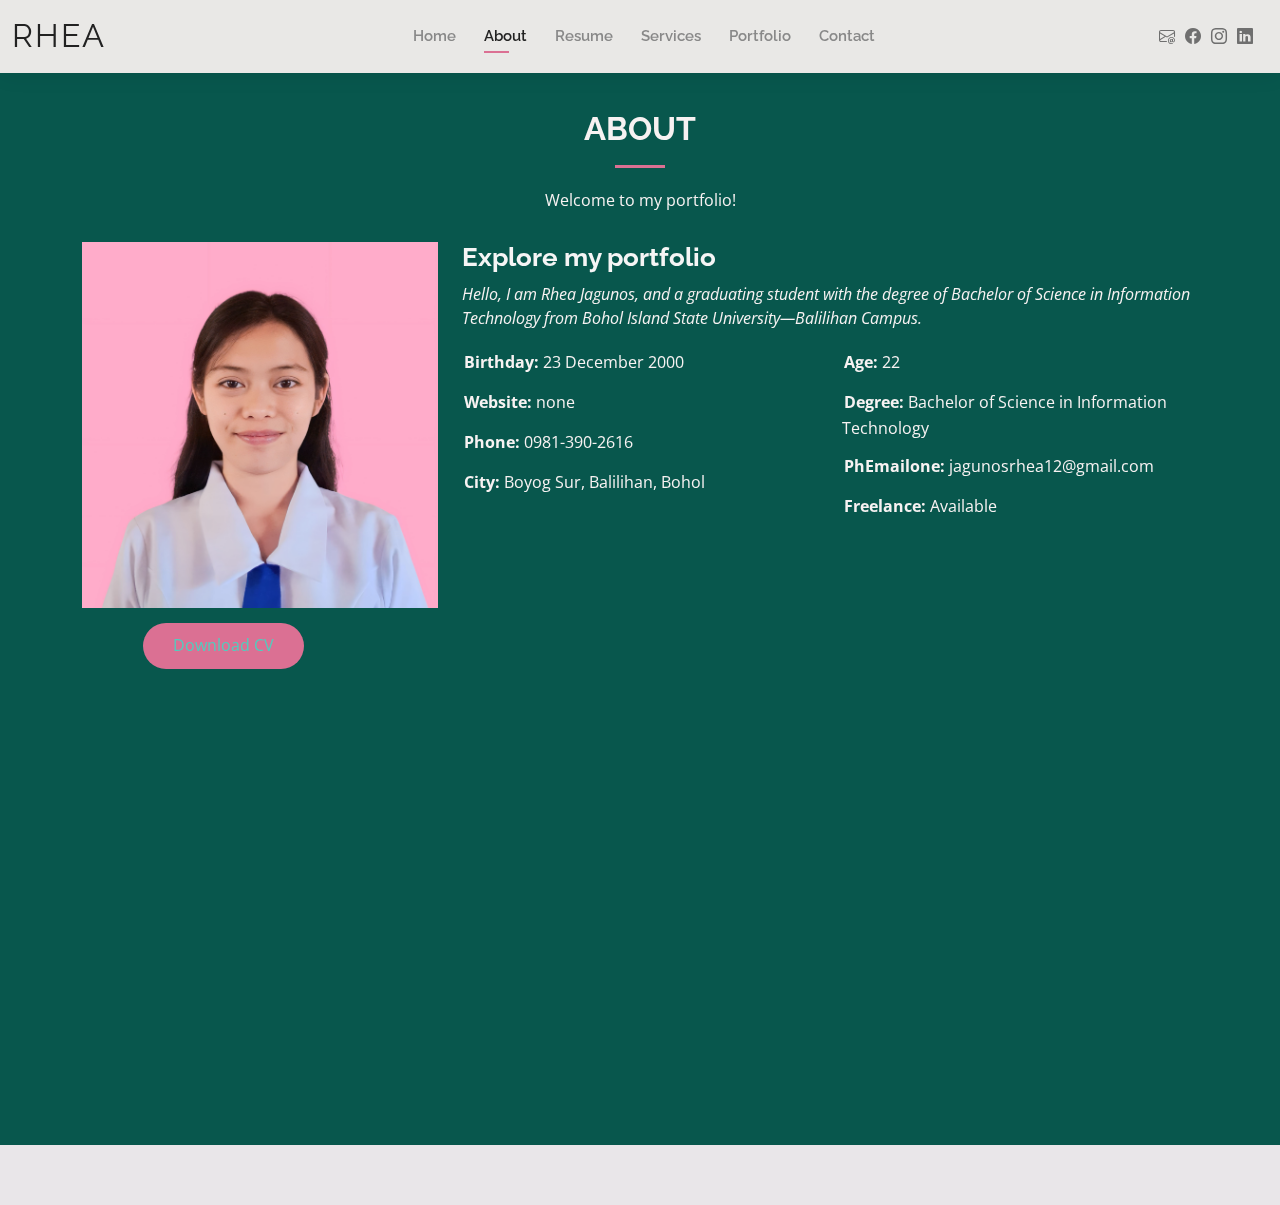
==== about.html @ 1e0264aa "an edit" ====
<!DOCTYPE html>
<html lang="en">

<head>
  <meta charset="utf-8">
  <meta content="width=device-width, initial-scale=1.0" name="viewport">

  <title>About - Rhea Jagunos</title>
  <meta content="" name="description">
  <meta content="" name="keywords">

  <!-- Favicons -->
  <link rel="icon" href="assets/img/icon.png" type="image/x-icon">
  <!--<link href="assets/img/icon.png" rel="icon">
  <link href="assets/img/apple-touch-icon.png" rel="apple-touch-icon">-->
  

  <!-- Google Fonts -->
  <link href="https://fonts.googleapis.com/css?family=Open+Sans:300,300i,400,400i,600,600i,700,700i|Raleway:300,300i,400,400i,500,500i,600,600i,700,700i|Poppins:300,300i,400,400i,500,500i,600,600i,700,700i" rel="stylesheet">

  <!-- Vendor CSS Files -->
  <link href="assets/vendor/aos/aos.css" rel="stylesheet">
  <link href="assets/vendor/bootstrap/css/bootstrap.min.css" rel="stylesheet">
  <link href="assets/vendor/bootstrap-icons/bootstrap-icons.css" rel="stylesheet">
  <link href="assets/vendor/boxicons/css/boxicons.min.css" rel="stylesheet">
  <link href="assets/vendor/glightbox/css/glightbox.min.css" rel="stylesheet">
  <link href="assets/vendor/swiper/swiper-bundle.min.css" rel="stylesheet">

  <!-- Template Main CSS File -->
  <link href="assets/css/style.css" rel="stylesheet">

  <!-- =======================================================
  * Template Name: Kelly
  * Updated: Mar 10 2023 with Bootstrap v5.2.3
  * Template URL: https://bootstrapmade.com/kelly-free-bootstrap-cv-resume-html-template/
  * Author: BootstrapMade.com
  * License: https://bootstrapmade.com/license/
  ======================================================== -->
</head>

<body>

  <!-- ======= Header ======= -->
  <header id="header" class="fixed-top">
    <div class="container-fluid d-flex justify-content-between align-items-center">

      <h1 class="logo me-auto me-lg-0"><a href="index.html" class="nav">Rhea</a></h1>
      <!-- Uncomment below if you prefer to use an image logo -->
      <!-- <a href="index.html" class="logo"><img src="assets/img/logo.png" alt="" class="img-fluid"></a>-->

      <nav id="navbar" class="navbar order-last order-lg-0">
        <ul>
          <li><a href="index.html">Home</a></li>
          <li><a class="active" href="about.html">About</a></li>
          <li><a href="resume.html">Resume</a></li>
          <li><a href="services.html">Services</a></li>
          <li><a href="portfolio.html">Portfolio</a></li>
          <li><a href="contact.html">Contact</a></li>
        </ul>
        <i class="bi bi-list mobile-nav-toggle"></i>
      </nav><!-- .navbar -->

      <div class="header-social-links">
        <a href="https://jagunosrhea12@gmail.com" class="gmail"><i class="bi bi-envelope-at"></i></a>
        <a href="https://www.facebook.com/profile.php?id=100007869254942" class="facebook"><i class="bi bi-facebook"></i></a>
        <a href="https://www.instagram.com/r_hea.j/" class="instagram"><i class="bi bi-instagram"></i></a>
        <a href="https://www.linkedin.com/in/rhea-jagunos-01882b267" class="linkedin"><i class="bi bi-linkedin"></i></i></a>
      </div>

    </div>

  </header><!-- End Header -->

  <main id="main">

    <!-- ======= About Section ======= -->
    <section id="about" class="about">
      <div class="container" data-aos="fade-up">

        <div class="section-title">
          <h2>About</h2>
          <p>Welcome to my portfolio!</p>
        </div>

        <div class="row">
          <div class="col-lg-4">
            <img src="assets/img/rhea_about.jpg" class="img-fluid" alt="">    
                <div class="btn"> 
                 <div class="cv px-5 ml-10"><button type="submit"><a href="resume.pdf">Download CV</a></button></div>    
            </div>  
          </div>
          <div class="col-lg-8 pt-4 pt-lg-0 content">
            <!--<h3>Illustrator &amp; UI/UX Designer</h3>-->
            <h3>Explore my portfolio</h3>
            <p class="fst-italic">
              Hello, I am Rhea Jagunos, and a graduating student with the degree of Bachelor of Science in Information Technology from Bohol Island State University—Balilihan Campus.
            </p>
            <div class="row">
              <div class="col-lg-6">
                <ul>
                  <li><i class="bi bi-rounded-right"></i> <strong>Birthday:</strong> 23 December 2000</li>
                  <li><i class="bi bi-rounded-right"></i> <strong>Website:</strong> none</li>
                  <li><i class="bi bi-rounded-right"></i> <strong>Phone:</strong> 0981-390-2616</li>
                  <li><i class="bi bi-rounded-right"></i> <strong>City:</strong> Boyog Sur, Balilihan, Bohol</li>
                </ul>
              </div>
              <div class="col-lg-6">
                <ul>
                  <li><i class="bi bi-rounded-right"></i> <strong>Age:</strong> 22</li>
                  <li><i class="bi bi-rounded-right"></i> <strong>Degree:</strong> Bachelor of Science in Information Technology</li>
                  <li><i class="bi bi-rounded-right"></i> <strong>PhEmailone:</strong> jagunosrhea12@gmail.com</li>
                  <li><i class="bi bi-rounded-right"></i> <strong>Freelance:</strong> Available</li>
                </ul>
              </div>
            </div>
            <!--<p>
              Officiis eligendi itaque labore et dolorum mollitia officiis optio vero. Quisquam sunt adipisci omnis et ut. Nulla accusantium dolor incidunt officia tempore. Et eius omnis.
              Cupiditate ut dicta maxime officiis quidem quia. Sed et consectetur qui quia repellendus itaque neque. Aliquid amet quidem ut quaerat cupiditate. Ab et eum qui repellendus omnis culpa magni laudantium dolores.
            </p>-->
          </div>
        </div>

      </div>
    </section><!-- End About Section -->

    <!-- ======= Skills Section ======= -->
    <section id="skills" class="skills">
      <div class="container" data-aos="fade-up">

        <div class="section-title">
          <h2>Skills</h2>
         <!--<p>Magnam dolores commodi suscipit. Necessitatibus eius consequatur ex aliquid fuga eum quidem. Sit sint consectetur velit. Quisquam quos quisquam cupiditate. Et nemo qui impedit suscipit alias ea. Quia fugiat sit in iste officiis commodi quidem hic quas.</p>-->
        </div>

        <div class="row skills-content">

          <div class="col-lg-6">

            <div class="progress">
               <div class="html"><span class="skill">HTML <i class="val">75%</i></span>
              <div class="progress-bar-wrap">
                <div class="progress-bar" role="progressbar" aria-valuenow="75" aria-valuemin="0" aria-valuemax="100"></div>
              </div>
            </div>
            </div>

            <div class="progress">
              <div class="css"><span class="skill">CSS <i class="val">65%</i></span>
              <div class="progress-bar-wrap">
                <div class="progress-bar" role="progressbar" aria-valuenow="65" aria-valuemin="0" aria-valuemax="100"></div>
              </div>
            </div>
          </div>

            <div class="progress">
              <div class="canva"><span class="skill">Canva <i class="val">65%</i></span>
              <div class="progress-bar-wrap">
                <div class="progress-bar" role="progressbar" aria-valuenow="65" aria-valuemin="0" aria-valuemax="100"></div>
              </div>
            </div>
            </div>
          </div>

          <div class="col-lg-6">

            <div class="progress">
              <div class="office"><span class="skill">MS Office <i class="val">90%</i></span>
              <div class="progress-bar-wrap">
                <div class="progress-bar" role="progressbar" aria-valuenow="90" aria-valuemin="0" aria-valuemax="100"></div>
              </div>
            </div>
            </div>

            <div class="progress">
              <div class="wordpress"><span class="skill">WordPress <i class="val">50%</i></span>
              <div class="progress-bar-wrap">
                <div class="progress-bar" role="progressbar" aria-valuenow="50" aria-valuemin="0" aria-valuemax="100"></div>
              </div>
            </div>
          </div>

           <div class="progress">
              <div class="adobe"><span class="skill">Adobe XD <small>(Prototyping)</small> <i class="val">20%</i></span>
              <div class="progress-bar-wrap">
                <div class="progress-bar" role="progressbar" aria-valuenow="20" aria-valuemin="0" aria-valuemax="100"></div>
              </div>
            </div>
          </div>
                
          </div>

        </div>

      </div>
    </section><!-- End Skills Section -->

    <!-- ======= Facts Section ======= 
    <section id="facts" class="facts">
      <div class="container" data-aos="fade-up">

        <div class="section-title">
          <h2>Facts</h2>
          <p>Magnam dolores commodi suscipit. Necessitatibus eius consequatur ex aliquid fuga eum quidem. Sit sint consectetur velit. Quisquam quos quisquam cupiditate. Et nemo qui impedit suscipit alias ea. Quia fugiat sit in iste officiis commodi quidem hic quas.</p>
        </div>

        <div class="row counters">

          <div class="col-lg-3 col-6 text-center">
            <span data-purecounter-start="0" data-purecounter-end="232" data-purecounter-duration="1" class="purecounter"></span>
            <p>Clients</p>
          </div>

          <div class="col-lg-3 col-6 text-center">
            <span data-purecounter-start="0" data-purecounter-end="521" data-purecounter-duration="1" class="purecounter"></span>
            <p>Projects</p>
          </div>

          <div class="col-lg-3 col-6 text-center">
            <span data-purecounter-start="0" data-purecounter-end="1463" data-purecounter-duration="1" class="purecounter"></span>
            <p>Hours Of Support</p>
          </div>

          <div class="col-lg-3 col-6 text-center">
            <span data-purecounter-start="0" data-purecounter-end="15" data-purecounter-duration="1" class="purecounter"></span>
            <p>Hard Workers</p>
          </div>

        </div>

      </div>
    </section> End Facts Section -->

    <!-- ======= Testimonials Section ======= 
    <section id="testimonials" class="testimonials">
      <div class="container" data-aos="fade-up">

        <div class="section-title">
          <h2>Testimonials</h2>
          <p>Magnam dolores commodi suscipit. Necessitatibus eius consequatur ex aliquid fuga eum quidem. Sit sint consectetur velit. Quisquam quos quisquam cupiditate. Et nemo qui impedit suscipit alias ea. Quia fugiat sit in iste officiis commodi quidem hic quas.</p>
        </div>

        <div class="testimonials-slider swiper" data-aos="fade-up" data-aos-delay="100">
          <div class="swiper-wrapper">

            <div class="swiper-slide">
              <div class="testimonial-item">
                <img src="assets/img/testimonials/testimonials-1.jpg" class="testimonial-img" alt="">
                <h3>Saul Goodman</h3>
                <h4>Ceo &amp; Founder</h4>
                <p>
                  <i class="bx bxs-quote-alt-left quote-icon-left"></i>
                  Proin iaculis purus consequat sem cure digni ssim donec porttitora entum suscipit rhoncus. Accusantium quam, ultricies eget id, aliquam eget nibh et. Maecen aliquam, risus at semper.
                  <i class="bx bxs-quote-alt-right quote-icon-right"></i>
                </p>
              </div>
            </div> End testimonial item -->
            
            <!--<div class="swiper-slide">
              <div class="testimonial-item">
                <img src="assets/img/testimonials/testimonials-2.jpg" class="testimonial-img" alt="">
                <h3>Sara Wilsson</h3>
                <h4>Designer</h4>
                <p>
                  <i class="bx bxs-quote-alt-left quote-icon-left"></i>
                  Export tempor illum tamen malis malis eram quae irure esse labore quem cillum quid cillum eram malis quorum velit fore eram velit sunt aliqua noster fugiat irure amet legam anim culpa.
                  <i class="bx bxs-quote-alt-right quote-icon-right"></i>
                </p>
              </div>
            </div> End testimonial item -->

            <!--<div class="swiper-slide">
              <div class="testimonial-item">
                <img src="assets/img/testimonials/testimonials-3.jpg" class="testimonial-img" alt="">
                <h3>Jena Karlis</h3>
                <h4>Store Owner</h4>
                <p>
                  <i class="bx bxs-quote-alt-left quote-icon-left"></i>
                  Enim nisi quem export duis labore cillum quae magna enim sint quorum nulla quem veniam duis minim tempor labore quem eram duis noster aute amet eram fore quis sint minim.
                  <i class="bx bxs-quote-alt-right quote-icon-right"></i>
                </p>
              </div>
            </div> End testimonial item -->

            <!--<div class="swiper-slide">
              <div class="testimonial-item">
                <img src="assets/img/testimonials/testimonials-4.jpg" class="testimonial-img" alt="">
                <h3>Matt Brandon</h3>
                <h4>Freelancer</h4>
                <p>
                  <i class="bx bxs-quote-alt-left quote-icon-left"></i>
                  Fugiat enim eram quae cillum dolore dolor amet nulla culpa multos export minim fugiat minim velit minim dolor enim duis veniam ipsum anim magna sunt elit fore quem dolore labore illum veniam.
                  <i class="bx bxs-quote-alt-right quote-icon-right"></i>
                </p>
              </div>
            </div> End testimonial item 

            <div class="swiper-slide">
              <div class="testimonial-item">
                <img src="assets/img/testimonials/testimonials-5.jpg" class="testimonial-img" alt="">
                <h3>John Larson</h3>
                <h4>Entrepreneur</h4>
                <p>
                  <i class="bx bxs-quote-alt-left quote-icon-left"></i>
                  Quis quorum aliqua sint quem legam fore sunt eram irure aliqua veniam tempor noster veniam enim culpa labore duis sunt culpa nulla illum cillum fugiat legam esse veniam culpa fore nisi cillum quid.
                  <i class="bx bxs-quote-alt-right quote-icon-right"></i>
                </p>
              </div>
            </div> End testimonial item 

          </div>
          <div class="swiper-pagination"></div>
        </div>

      </div>
    </section> End Testimonials Section -->

  </main><!-- End #main -->

  <!-- ======= Footer ======= -->
  <footer id="footer">
    <div class="container">
      <!--<div class="copyright">
        &copy; Copyright <strong><span>Kelly</span></strong>. All Rights Reserved
      </div>
      <div class="credits">
         All the links in the footer should remain intact. 
        You can delete the links only if you purchased the pro version. 
         Licensing information: https://bootstrapmade.com/license/ 
         Purchase the pro version with working PHP/AJAX contact form: https://bootstrapmade.com/kelly-free-bootstrap-cv-resume-html-template/ 
        Designed by <a href="https://bootstrapmade.com/">BootstrapMade</a>
      </div>-->
    </div>
  </footer><!-- End  Footer -->

  <div id="preloader"></div>
  <a href="#" class="back-to-top d-flex align-items-center justify-content-center"><i class="bi bi-arrow-up-short"></i></a>

  <!-- Vendor JS Files -->
  <script src="assets/vendor/purecounter/purecounter_vanilla.js"></script>
  <script src="assets/vendor/aos/aos.js"></script>
  <script src="assets/vendor/bootstrap/js/bootstrap.bundle.min.js"></script>
  <script src="assets/vendor/glightbox/js/glightbox.min.js"></script>
  <script src="assets/vendor/isotope-layout/isotope.pkgd.min.js"></script>
  <script src="assets/vendor/swiper/swiper-bundle.min.js"></script>
  <script src="assets/vendor/waypoints/noframework.waypoints.js"></script>
  <script src="assets/vendor/php-email-form/validate.js"></script>

  <!-- Template Main JS File -->
  <script src="assets/js/main.js"></script>

</body>

</html>
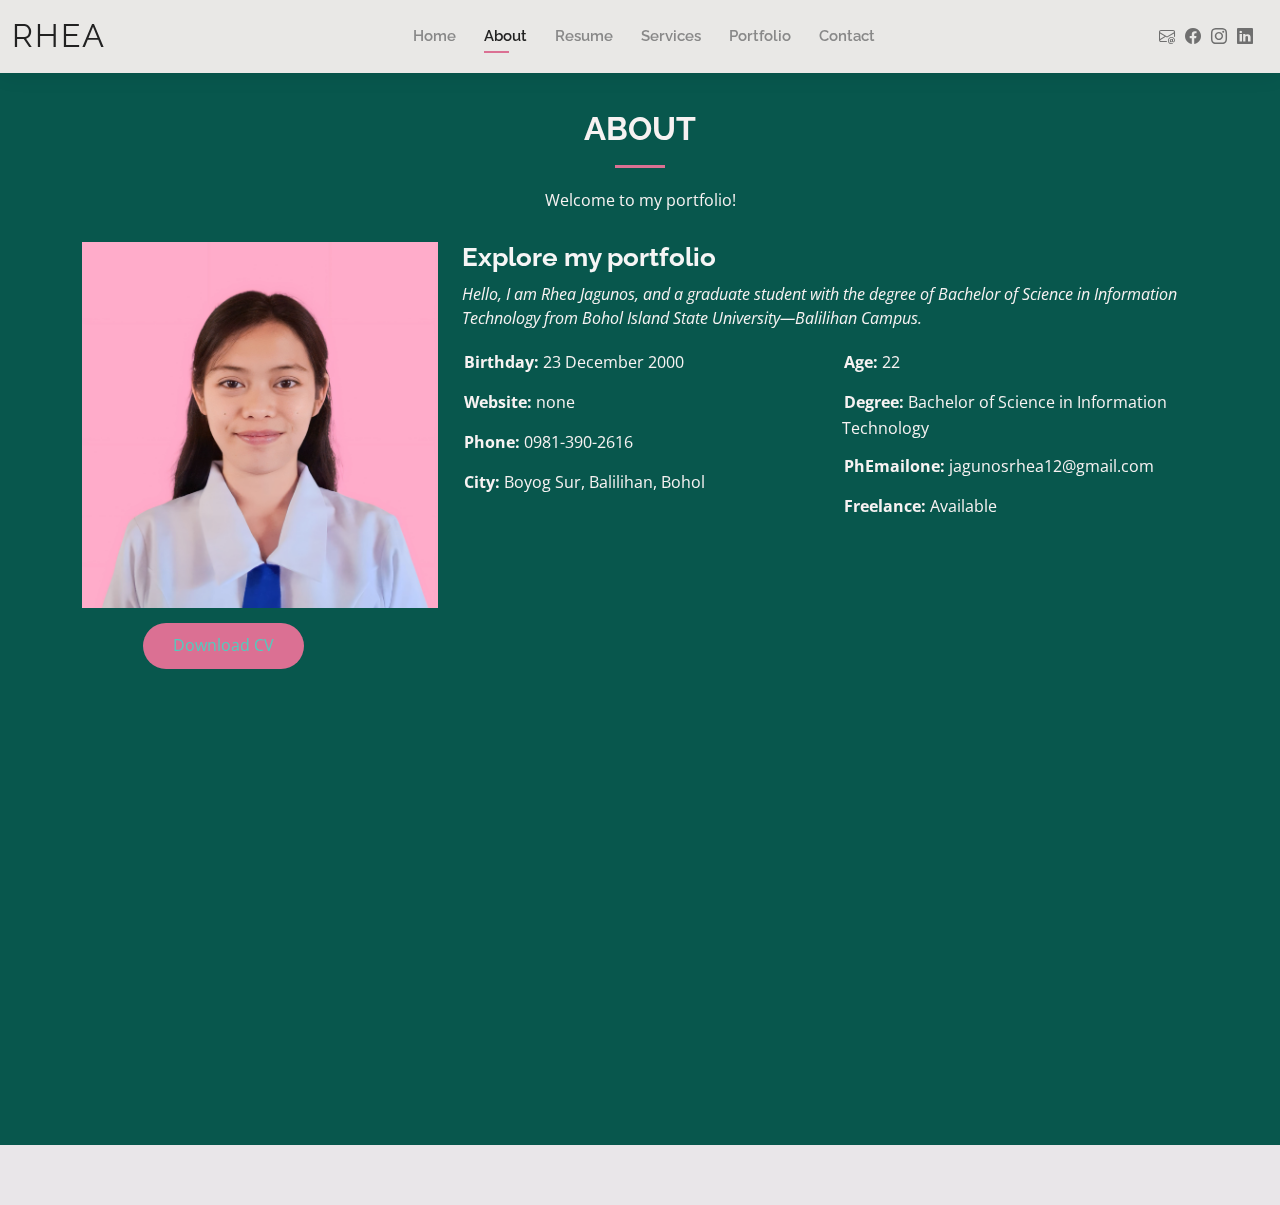
==== commit f3d248db: "home" ====
--- a/about.html
+++ b/about.html
@@ -93,7 +93,7 @@
             <!--<h3>Illustrator &amp; UI/UX Designer</h3>-->
             <h3>Explore my portfolio</h3>
             <p class="fst-italic">
-              Hello, I am Rhea Jagunos, and a graduating student with the degree of Bachelor of Science in Information Technology from Bohol Island State University—Balilihan Campus.
+              Hello, I am Rhea Jagunos, and a graduate student with the degree of Bachelor of Science in Information Technology from Bohol Island State University—Balilihan Campus.
             </p>
             <div class="row">
               <div class="col-lg-6">
--- a/assets/css/style.css
+++ b/assets/css/style.css
@@ -427,7 +427,7 @@
 #hero {
   width: 100%;
   height: 100vh;
-  background: url("../img/rhea.png") top right;
+  background: url("../img/rhea_home2.png") top right;
   background-size: cover;
 }
 
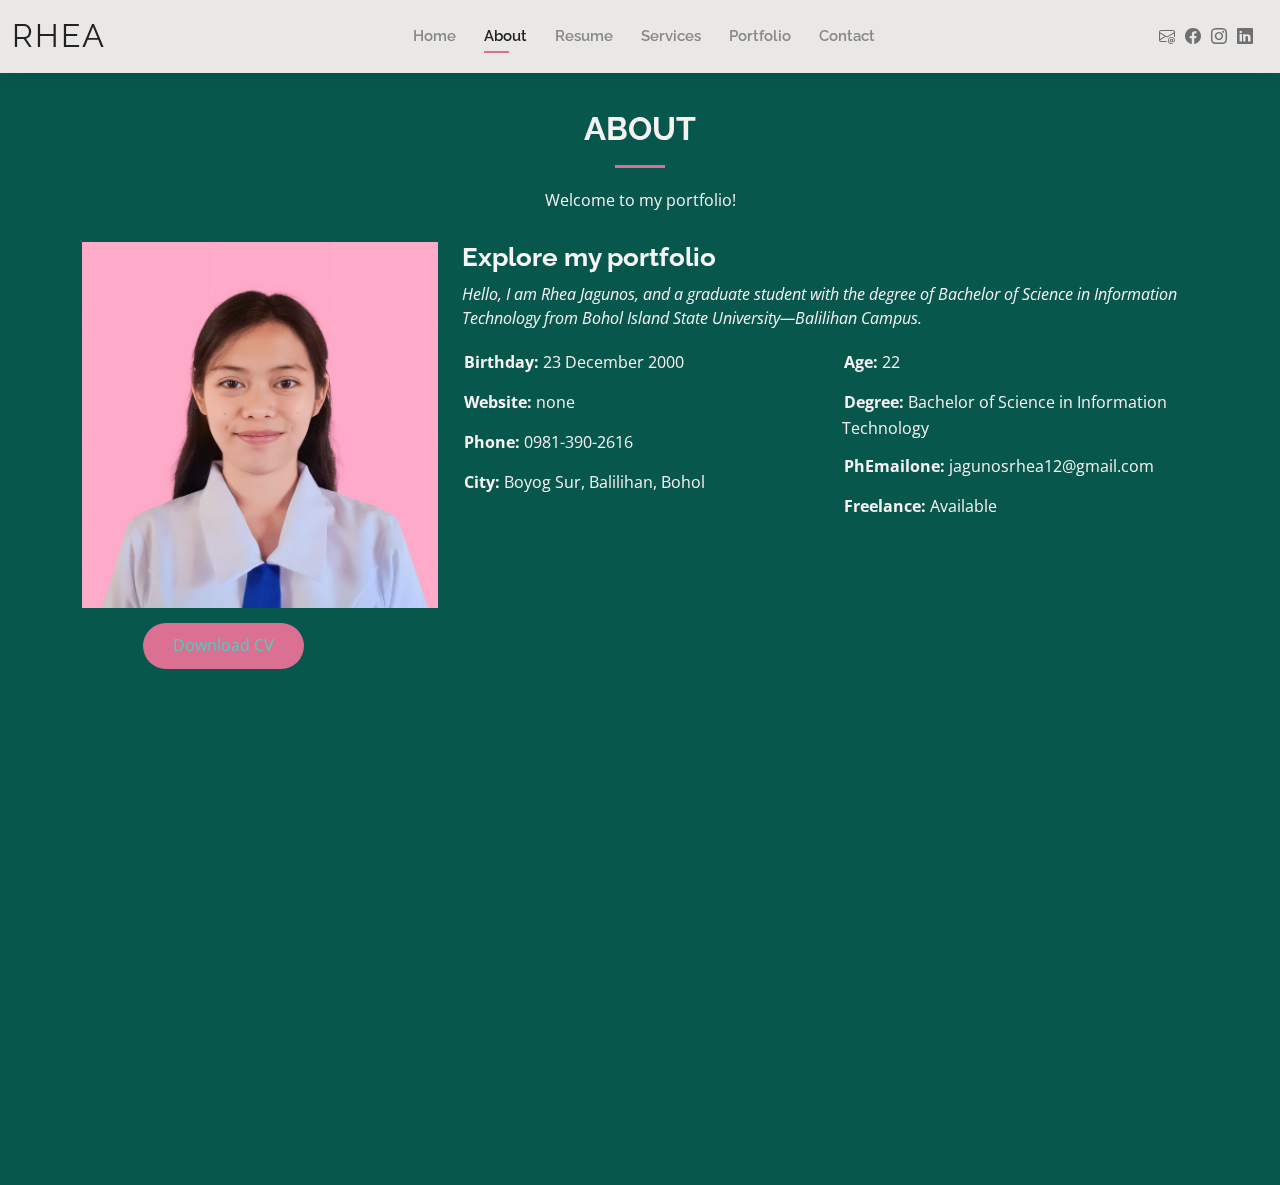
==== commit f2a536f3: "footer" ====
--- a/about.html
+++ b/about.html
@@ -317,9 +317,9 @@
   </main><!-- End #main -->
 
   <!-- ======= Footer ======= -->
-  <footer id="footer">
+  <!--<footer id="footer">
     <div class="container">
-      <!--<div class="copyright">
+      <div class="copyright">
         &copy; Copyright <strong><span>Kelly</span></strong>. All Rights Reserved
       </div>
       <div class="credits">
@@ -329,8 +329,8 @@
          Purchase the pro version with working PHP/AJAX contact form: https://bootstrapmade.com/kelly-free-bootstrap-cv-resume-html-template/ 
         Designed by <a href="https://bootstrapmade.com/">BootstrapMade</a>
       </div>-->
-    </div>
-  </footer><!-- End  Footer -->
+    <!--</div>
+  </footer> End  Footer -->
 
   <div id="preloader"></div>
   <a href="#" class="back-to-top d-flex align-items-center justify-content-center"><i class="bi bi-arrow-up-short"></i></a>
--- a/assets/css/style.css
+++ b/assets/css/style.css
@@ -65,7 +65,7 @@
   top: calc(50% - 30px);
   left: calc(50% - 30px);
   border: 6px solid #34b7a7;
-  border-top-color: #dcf5f2;
+  /*border-top-color: #dcf5f2;*/
   border-radius: 50%;
   width: 60px;
   height: 60px;
@@ -395,7 +395,7 @@
   z-index: 99;
   opacity: 1;
   visibility: visible;
-  background: #fff;
+  /*background: #fff;*/
   box-shadow: 0px 0px 30px rgba(127, 137, 161, 0.25);
 }
 
@@ -432,7 +432,7 @@
 }
 
 #hero .container {
-  padding-top: 70px;
+  padding-top: 75px;
   position: relative;
 }
 
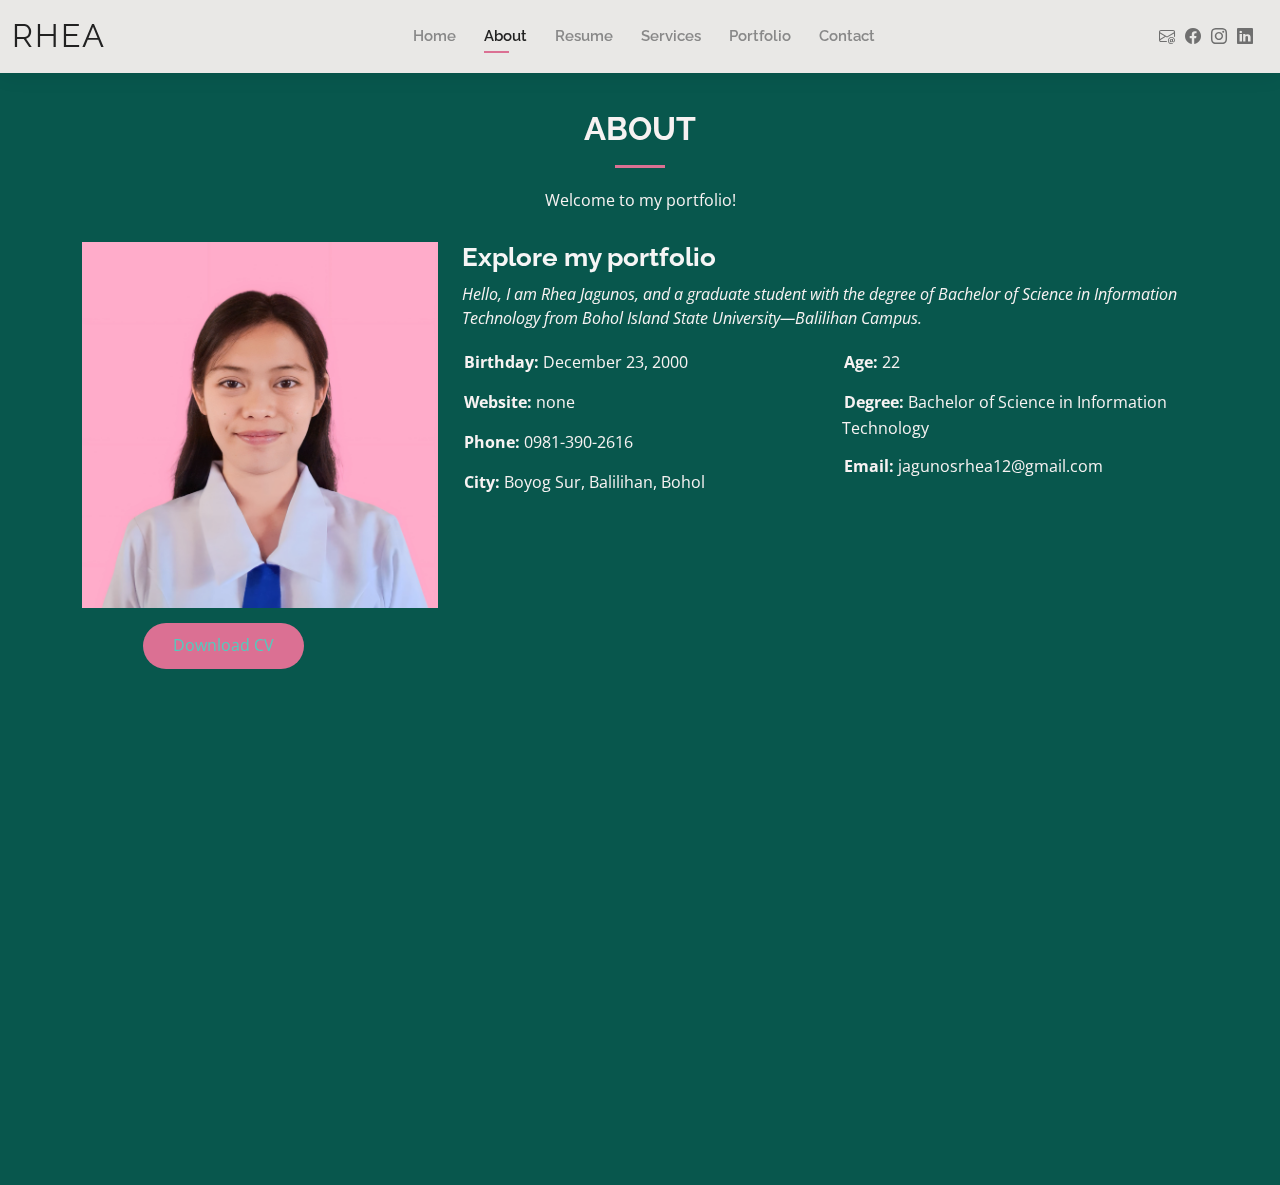
==== commit 592f480c: "img home" ====
--- a/about.html
+++ b/about.html
@@ -98,7 +98,7 @@
             <div class="row">
               <div class="col-lg-6">
                 <ul>
-                  <li><i class="bi bi-rounded-right"></i> <strong>Birthday:</strong> 23 December 2000</li>
+                  <li><i class="bi bi-rounded-right"></i> <strong>Birthday:</strong> December 23, 2000</li>
                   <li><i class="bi bi-rounded-right"></i> <strong>Website:</strong> none</li>
                   <li><i class="bi bi-rounded-right"></i> <strong>Phone:</strong> 0981-390-2616</li>
                   <li><i class="bi bi-rounded-right"></i> <strong>City:</strong> Boyog Sur, Balilihan, Bohol</li>
@@ -108,8 +108,8 @@
                 <ul>
                   <li><i class="bi bi-rounded-right"></i> <strong>Age:</strong> 22</li>
                   <li><i class="bi bi-rounded-right"></i> <strong>Degree:</strong> Bachelor of Science in Information Technology</li>
-                  <li><i class="bi bi-rounded-right"></i> <strong>PhEmailone:</strong> jagunosrhea12@gmail.com</li>
-                  <li><i class="bi bi-rounded-right"></i> <strong>Freelance:</strong> Available</li>
+                  <li><i class="bi bi-rounded-right"></i> <strong>Email:</strong> jagunosrhea12@gmail.com</li>
+                  <!--<li><i class="bi bi-rounded-right"></i> <strong>Freelance:</strong> Available</li>-->
                 </ul>
               </div>
             </div>
--- a/assets/css/style.css
+++ b/assets/css/style.css
@@ -395,7 +395,7 @@
   z-index: 99;
   opacity: 1;
   visibility: visible;
-  /*background: #fff;*/
+  background: #fff;
   box-shadow: 0px 0px 30px rgba(127, 137, 161, 0.25);
 }
 
@@ -427,18 +427,21 @@
 #hero {
   width: 100%;
   height: 100vh;
-  background: url("../img/rhea_home2.png") top right;
+  background: url("../img/home_rhea.png") top right;
   background-size: cover;
 }
 
+
 #hero .container {
-  padding-top: 75px;
+  padding-top: 70px;
   position: relative;
+  overflow: hidden;
 }
 
 @media (max-width: 992px) {
   #hero .container {
     padding-top: 58px;
+    overflow: hidden;
   }
 }
 
@@ -447,13 +450,15 @@
   font-size: 48px;
   font-weight: 700;
   line-height: 56px;
-  color: #222222;
+  color: #f865b6;
+  
 }
 
 #hero h2 {
-  color: #6f6f6f;
+  color: #f865b6;
   margin: 10px 0 0 0;
   font-size: 22px;
+  
 }
 
 #hero .btn-about {
@@ -490,6 +495,7 @@
     top: 0;
     left: 0;
     right: 0;
+    
   }
 
   #hero h1 {
@@ -698,16 +704,16 @@
   color: orange;
 }
 .progress .css .skill{
-  color: red;
+  color: rgb(240, 232, 128);
 }
 .progress .canva .skill{
   color: violet;
 }
 .progress .office .skill{
-  color: blue;
+  color: rgb(163, 163, 241);
 }
 .progress .wordpress .skill{
-  color: green;
+  color: rgb(98, 245, 98);
 }
 
 .progress .adobe .skill{
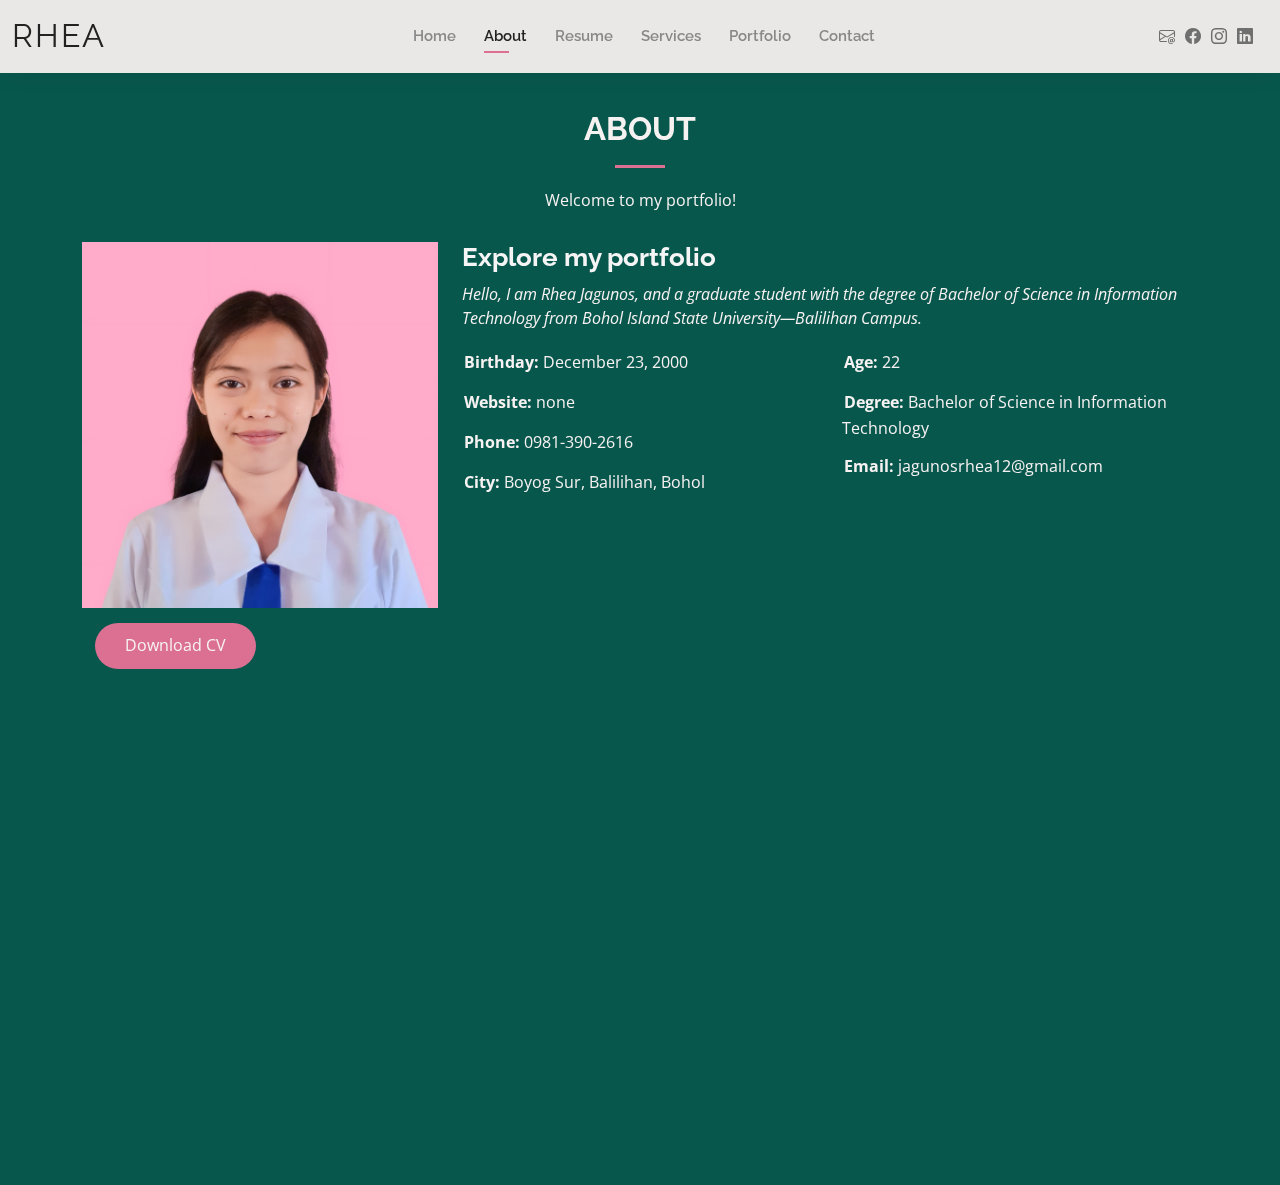
==== commit c7ffb0e8: "aboutt" ====
--- a/about.html
+++ b/about.html
@@ -86,7 +86,7 @@
           <div class="col-lg-4">
             <img src="assets/img/rhea_about.jpg" class="img-fluid" alt="">    
                 <div class="btn"> 
-                 <div class="cv px-5 ml-10"><button type="submit"><a href="resume.pdf">Download CV</a></button></div>    
+                 <div class="cv px-8 ml-15"><button type="submit"><a href="resume.pdf">Download CV</a></button></div>    
             </div>  
           </div>
           <div class="col-lg-8 pt-4 pt-lg-0 content">
--- a/assets/css/style.css
+++ b/assets/css/style.css
@@ -17,7 +17,7 @@
 }
 
 a {
-  color:#51cdbe ;
+  color:#f7f2f2 ;
   text-decoration: none;
 }
 
@@ -474,6 +474,7 @@
   margin-top: 30px;
   color: #fff;
   background: palevioletred;
+  
 }
 
 #hero .btn-about:hover {
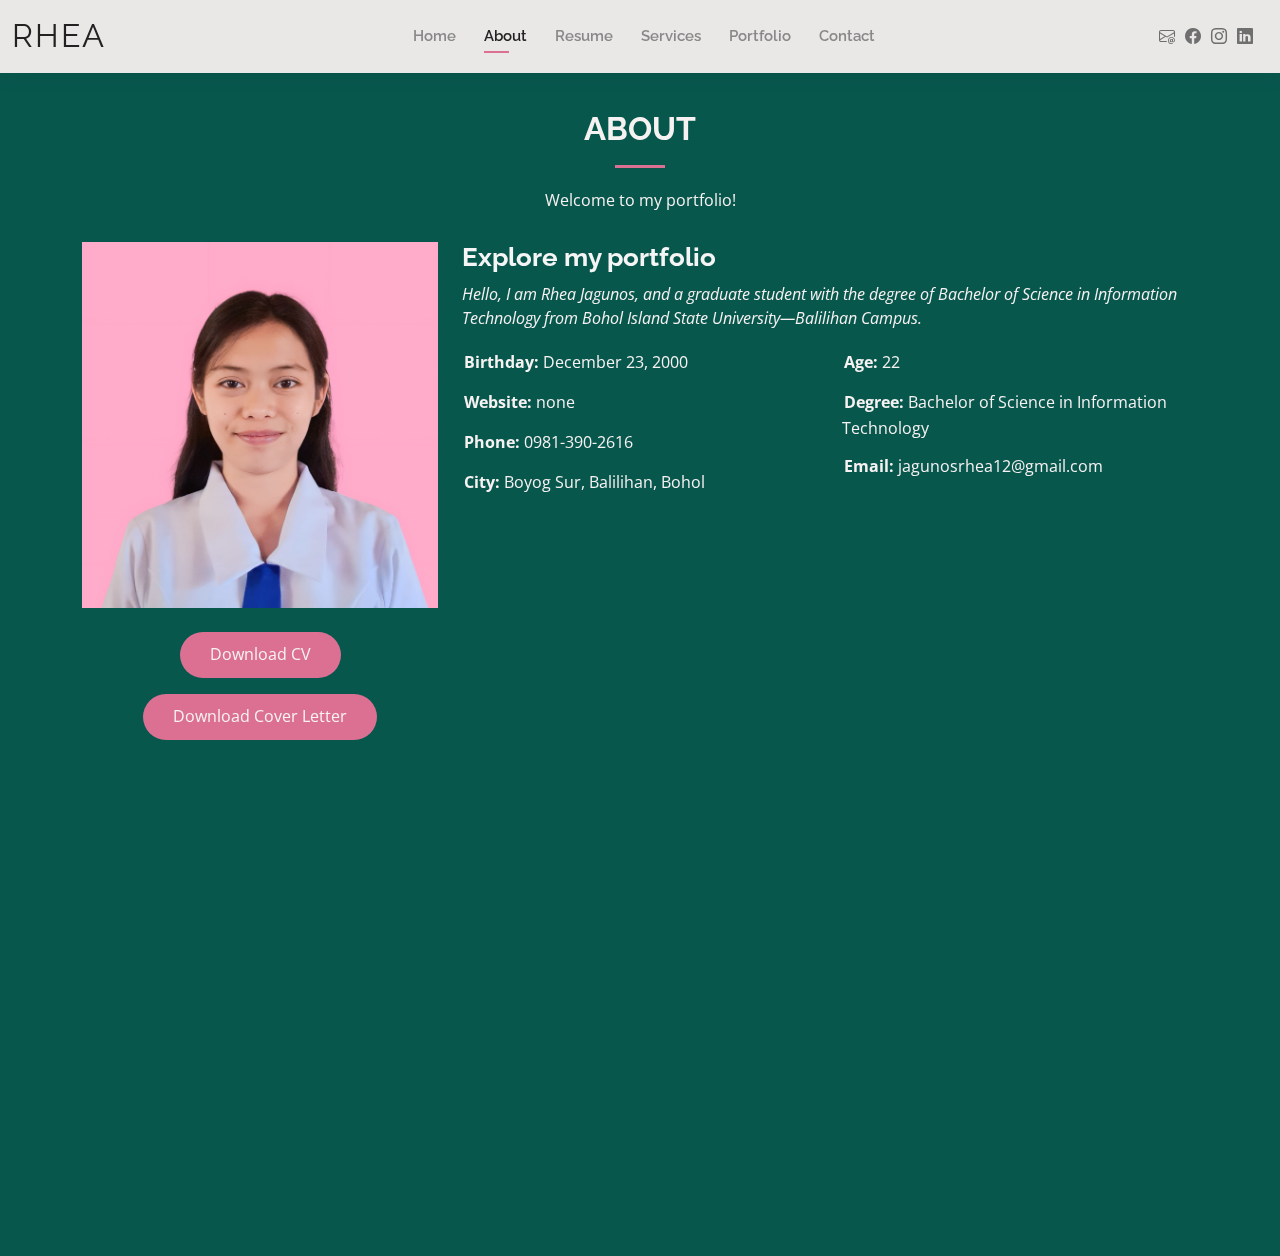
==== commit 5fb2d804: "update resume & cover letter" ====
--- a/about.html
+++ b/about.html
@@ -86,8 +86,11 @@
           <div class="col-lg-4">
             <img src="assets/img/rhea_about.jpg" class="img-fluid" alt="">    
                 <div class="btn"> 
-                 <div class="cv px-8 ml-15"><button type="submit"><a href="resume.pdf">Download CV</a></button></div>    
+                  <div class="row">
+                 <div class="cv px-8 ml-15"><button type="submit"><a href="Resume.pdf" target="_blank">Download CV</a></button> </div> 
+                 <div class="cv px-8 ml-15"><button type="submit"><a href="cover letter.pdf" target="_blank">Download Cover Letter</a></button></div>    
             </div>  
+          </div>
           </div>
           <div class="col-lg-8 pt-4 pt-lg-0 content">
             <!--<h3>Illustrator &amp; UI/UX Designer</h3>-->
--- a/assets/css/style.css
+++ b/assets/css/style.css
@@ -467,11 +467,12 @@
   font-weight: 600;
   font-size: 12px;
   letter-spacing: 1px;
-  display: inline-block;
+  display:inline-block;
   padding: 12px 40px;
   border-radius: 50px;
   transition: 0.5s;
   margin-top: 30px;
+  margin-right: 20px;
   color: #fff;
   background: palevioletred;
   
@@ -656,7 +657,7 @@
   border-radius: 50px; 
   margin-top: 5%;
   color:#111;
-  display:block;
+  display:inline-flexbox;
   /*padding: 10px 0;
   margin: 0 0 6px 0;*/
 }
@@ -665,6 +666,23 @@
   background: lightpink;
 }
 
+.about .cl button[type=submit]{
+  background: palevioletred;
+  border: 0;
+  padding: 10px 30px 12px 30px;
+  color: #fff;
+  transition: 0.4s;
+  border-radius: 50px; 
+  margin-top: 5%;
+  color:#111;
+  
+  /*padding: 10px 0;
+  margin: 0 0 6px 0;*/
+}
+
+.about .cv button[type=submit]:hover{
+  background: lightpink;
+}
 /*--------------------------------------------------------------
 # Skills
 --------------------------------------------------------------*/
@@ -1102,12 +1120,16 @@
   font-size: 20px;
   color: #fff;
   font-weight: 600;
+  
+}
+.portfolio .portfolio-wrap .portfolio-info h3 {
+  margin-top: 15%;
 }
 
 .portfolio .portfolio-wrap .portfolio-info p {
   color: rgba(255, 255, 255, 0.7);
   font-size: 14px;
-  text-transform: uppercase;
+ 
   padding: 0;
   margin: 0;
   font-style: italic;
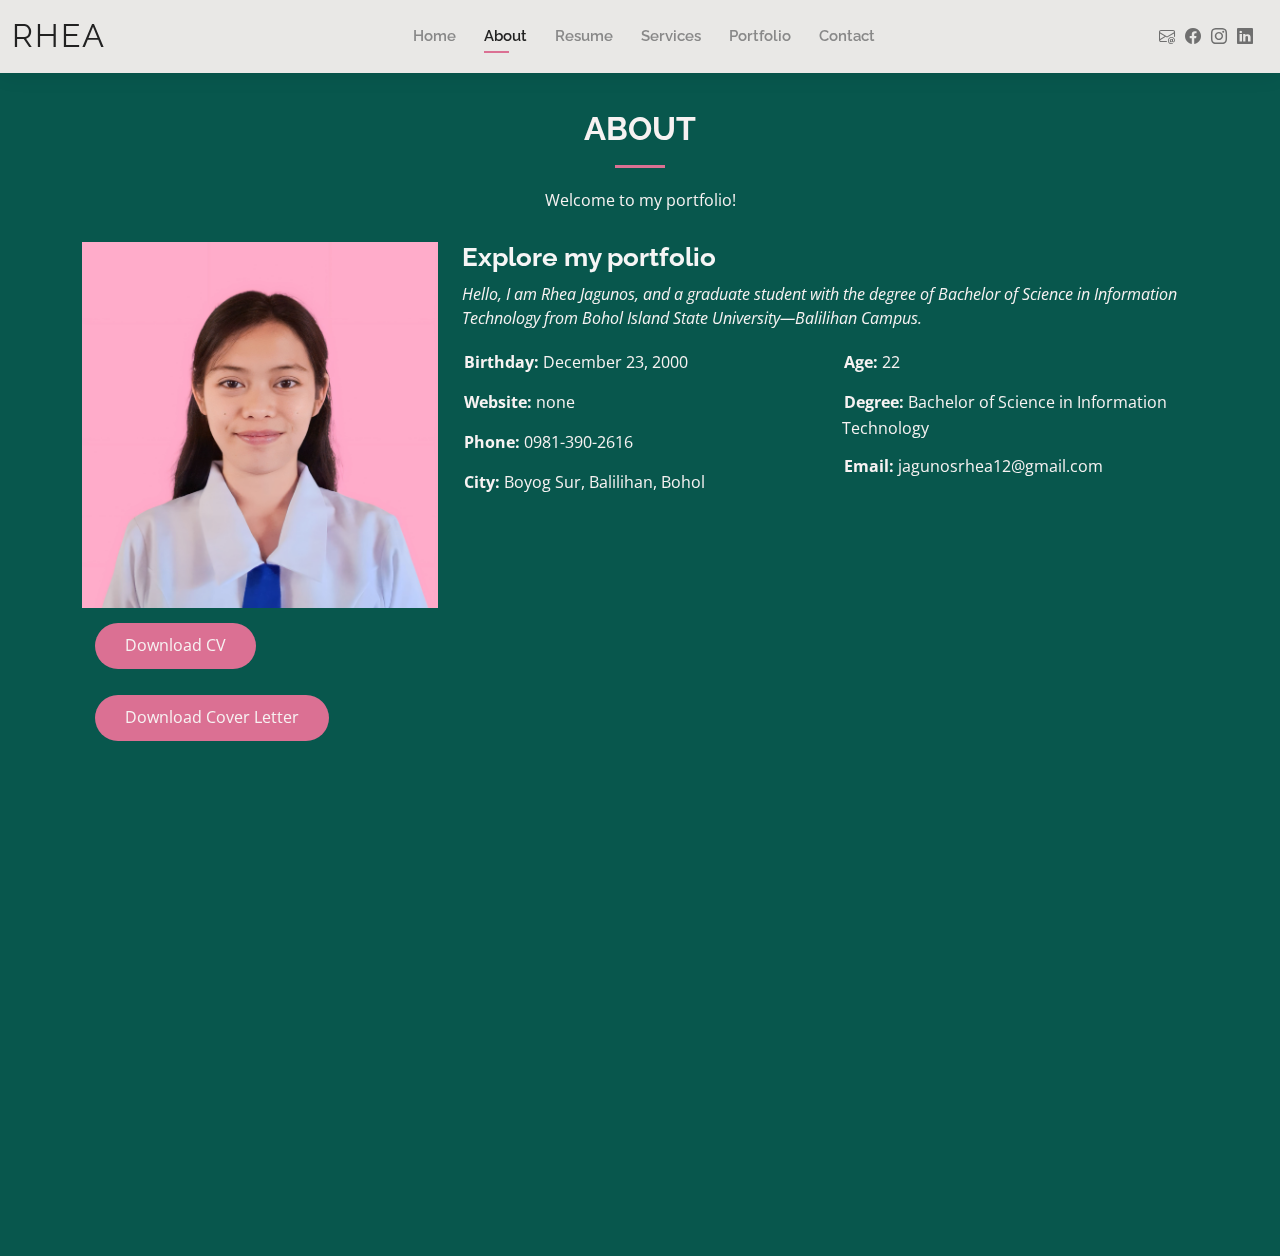
==== commit b8eea38a: "resume" ====
--- a/about.html
+++ b/about.html
@@ -88,8 +88,13 @@
                 <div class="btn"> 
                   <div class="row">
                  <div class="cv px-8 ml-15"><button type="submit"><a href="Resume.pdf" target="_blank">Download CV</a></button> </div> 
-                 <div class="cv px-8 ml-15"><button type="submit"><a href="cover letter.pdf" target="_blank">Download Cover Letter</a></button></div>    
+                    
             </div>  
+            </div>
+            <div class="btn"> 
+              <div class="row">
+             <div class="cl px-8 ml-15"><button type="submit"><a href="cover letter.pdf" target="_blank">Download Cover Letter</a></button></div>    
+        </div>  
           </div>
           </div>
           <div class="col-lg-8 pt-4 pt-lg-0 content">
--- a/assets/css/style.css
+++ b/assets/css/style.css
@@ -680,7 +680,7 @@
   margin: 0 0 6px 0;*/
 }
 
-.about .cv button[type=submit]:hover{
+.about .cl button[type=submit]:hover{
   background: lightpink;
 }
 /*--------------------------------------------------------------
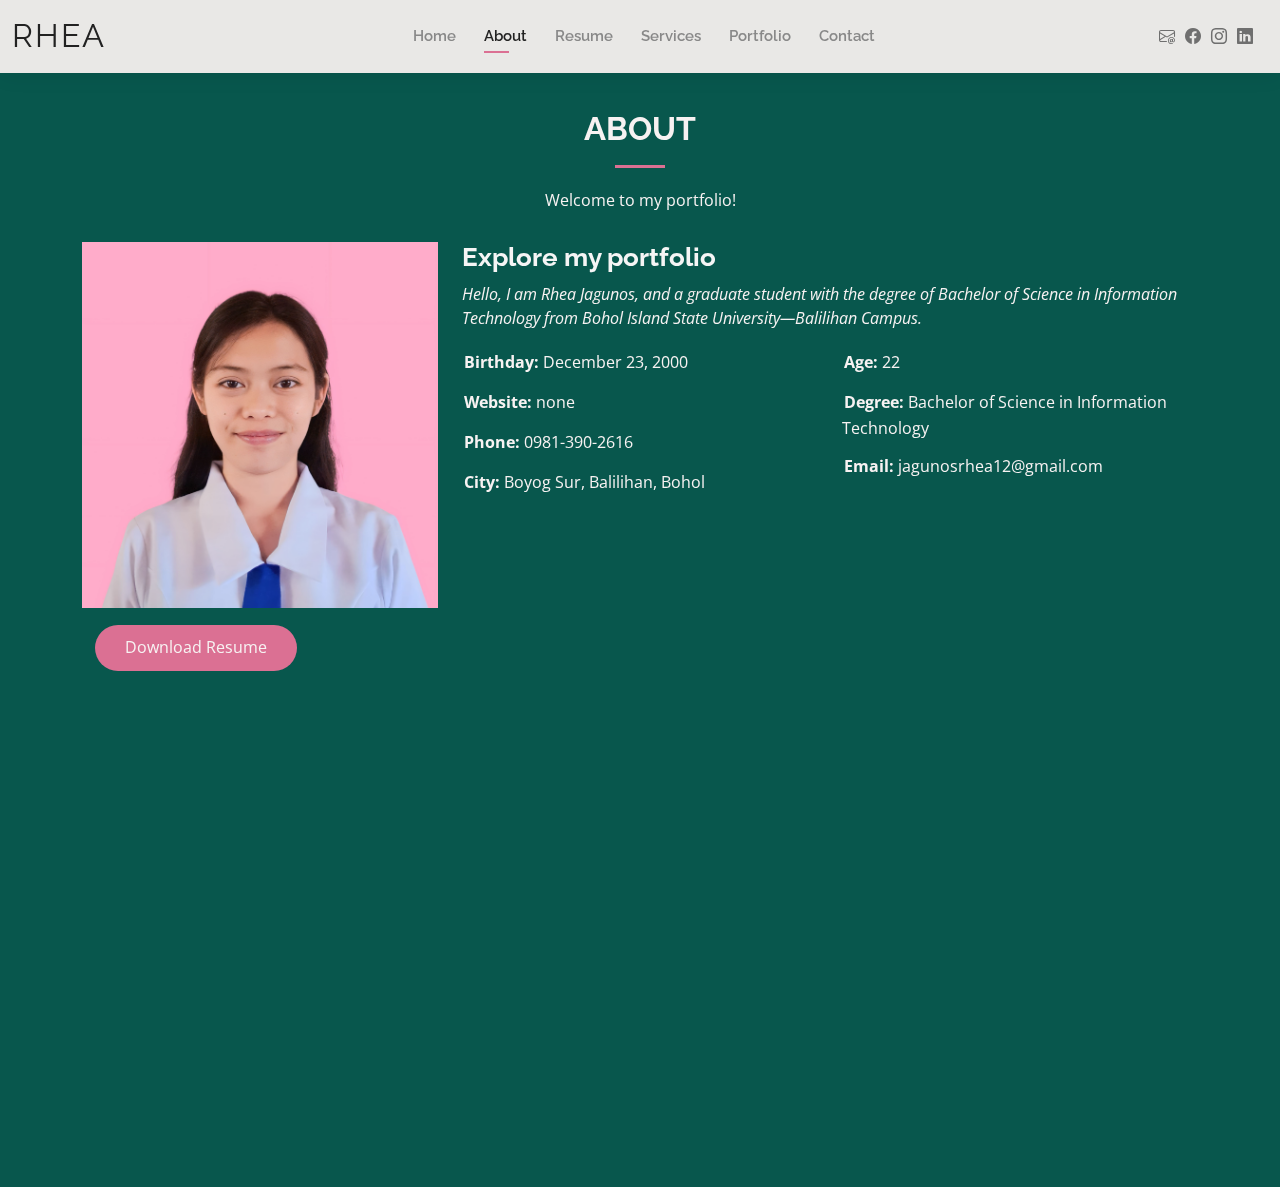
==== commit f3674a5b: "resumee" ====
--- a/about.html
+++ b/about.html
@@ -85,15 +85,10 @@
         <div class="row">
           <div class="col-lg-4">
             <img src="assets/img/rhea_about.jpg" class="img-fluid" alt="">    
-                <div class="btn"> 
-                  <div class="row">
-                 <div class="cv px-8 ml-15"><button type="submit"><a href="Resume.pdf" target="_blank">Download CV</a></button> </div> 
-                    
-            </div>  
-            </div>
+                
             <div class="btn"> 
               <div class="row">
-             <div class="cl px-8 ml-15"><button type="submit"><a href="cover letter.pdf" target="_blank">Download Cover Letter</a></button></div>    
+             <div class="cl px-8 ml-15"><button type="submit"><a href="resume.pdf" target="_blank"> Download Resume</a></button></div>    
         </div>  
           </div>
           </div>
